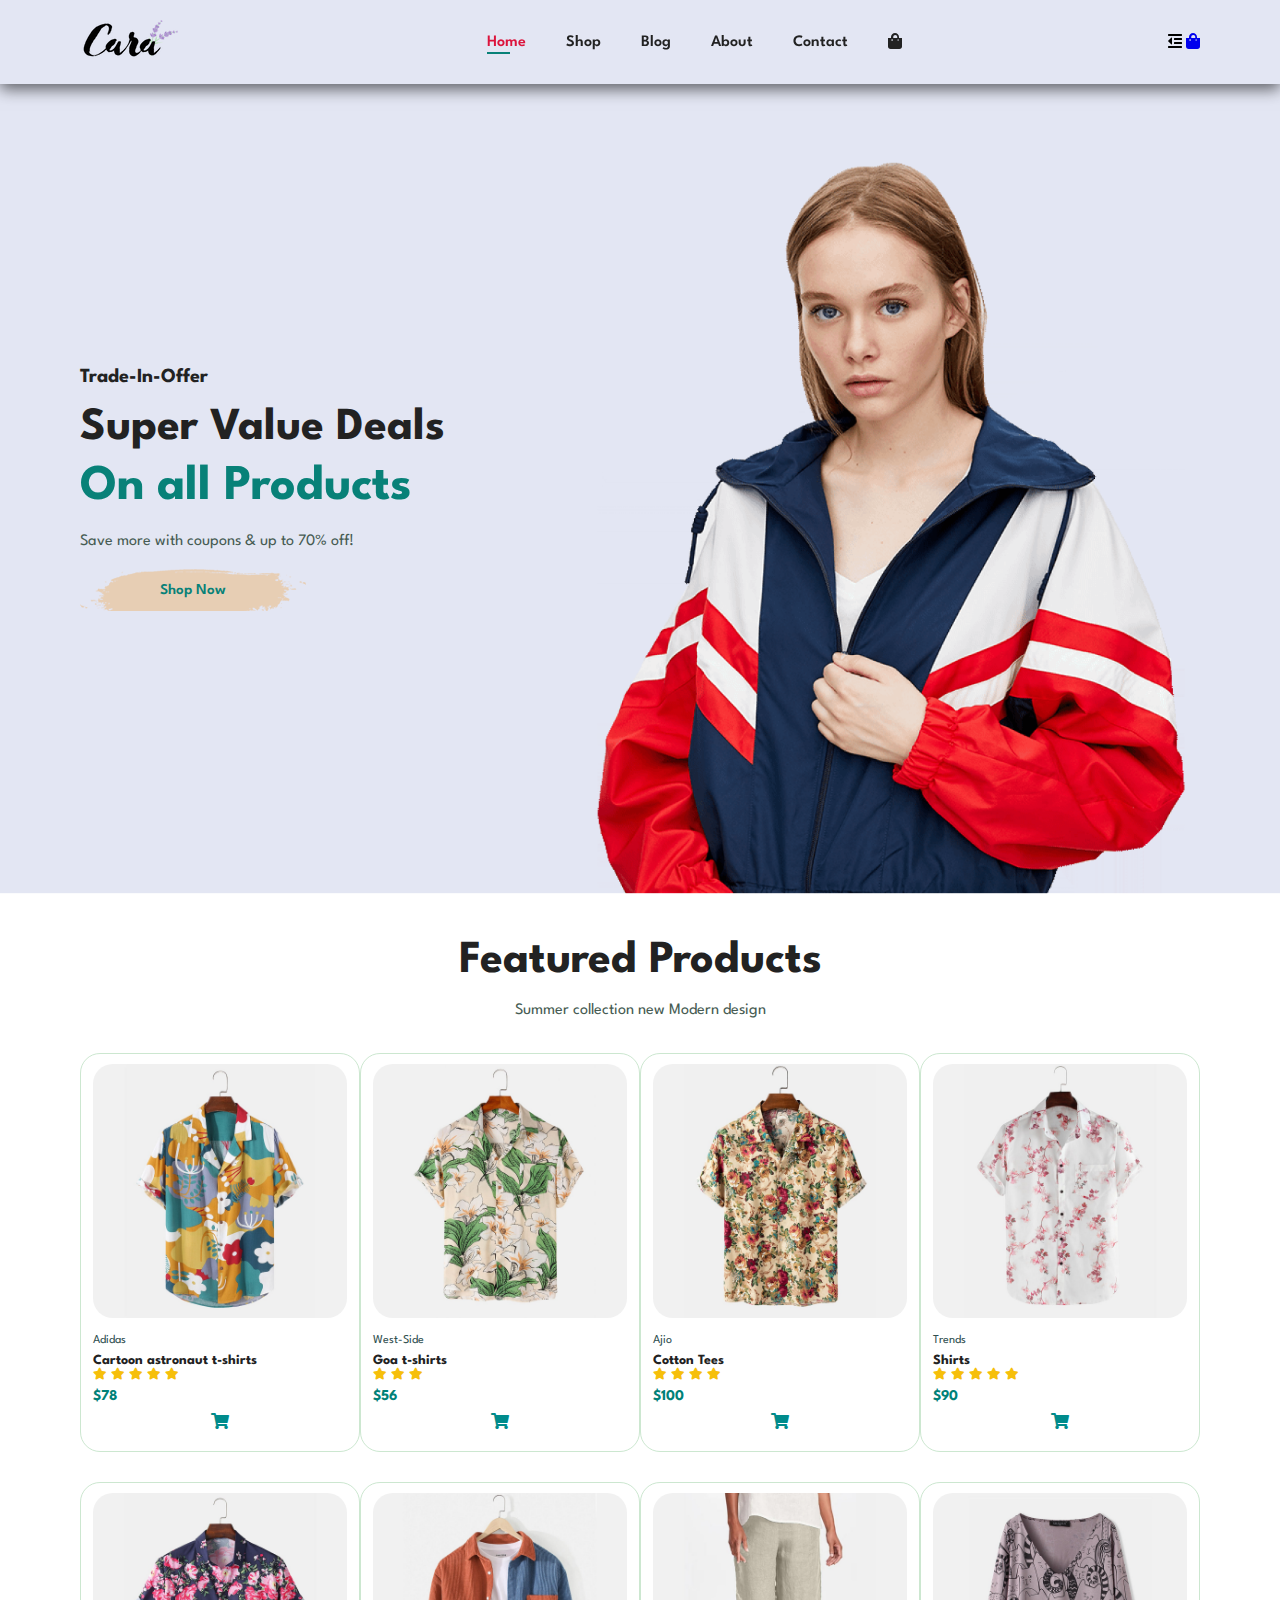
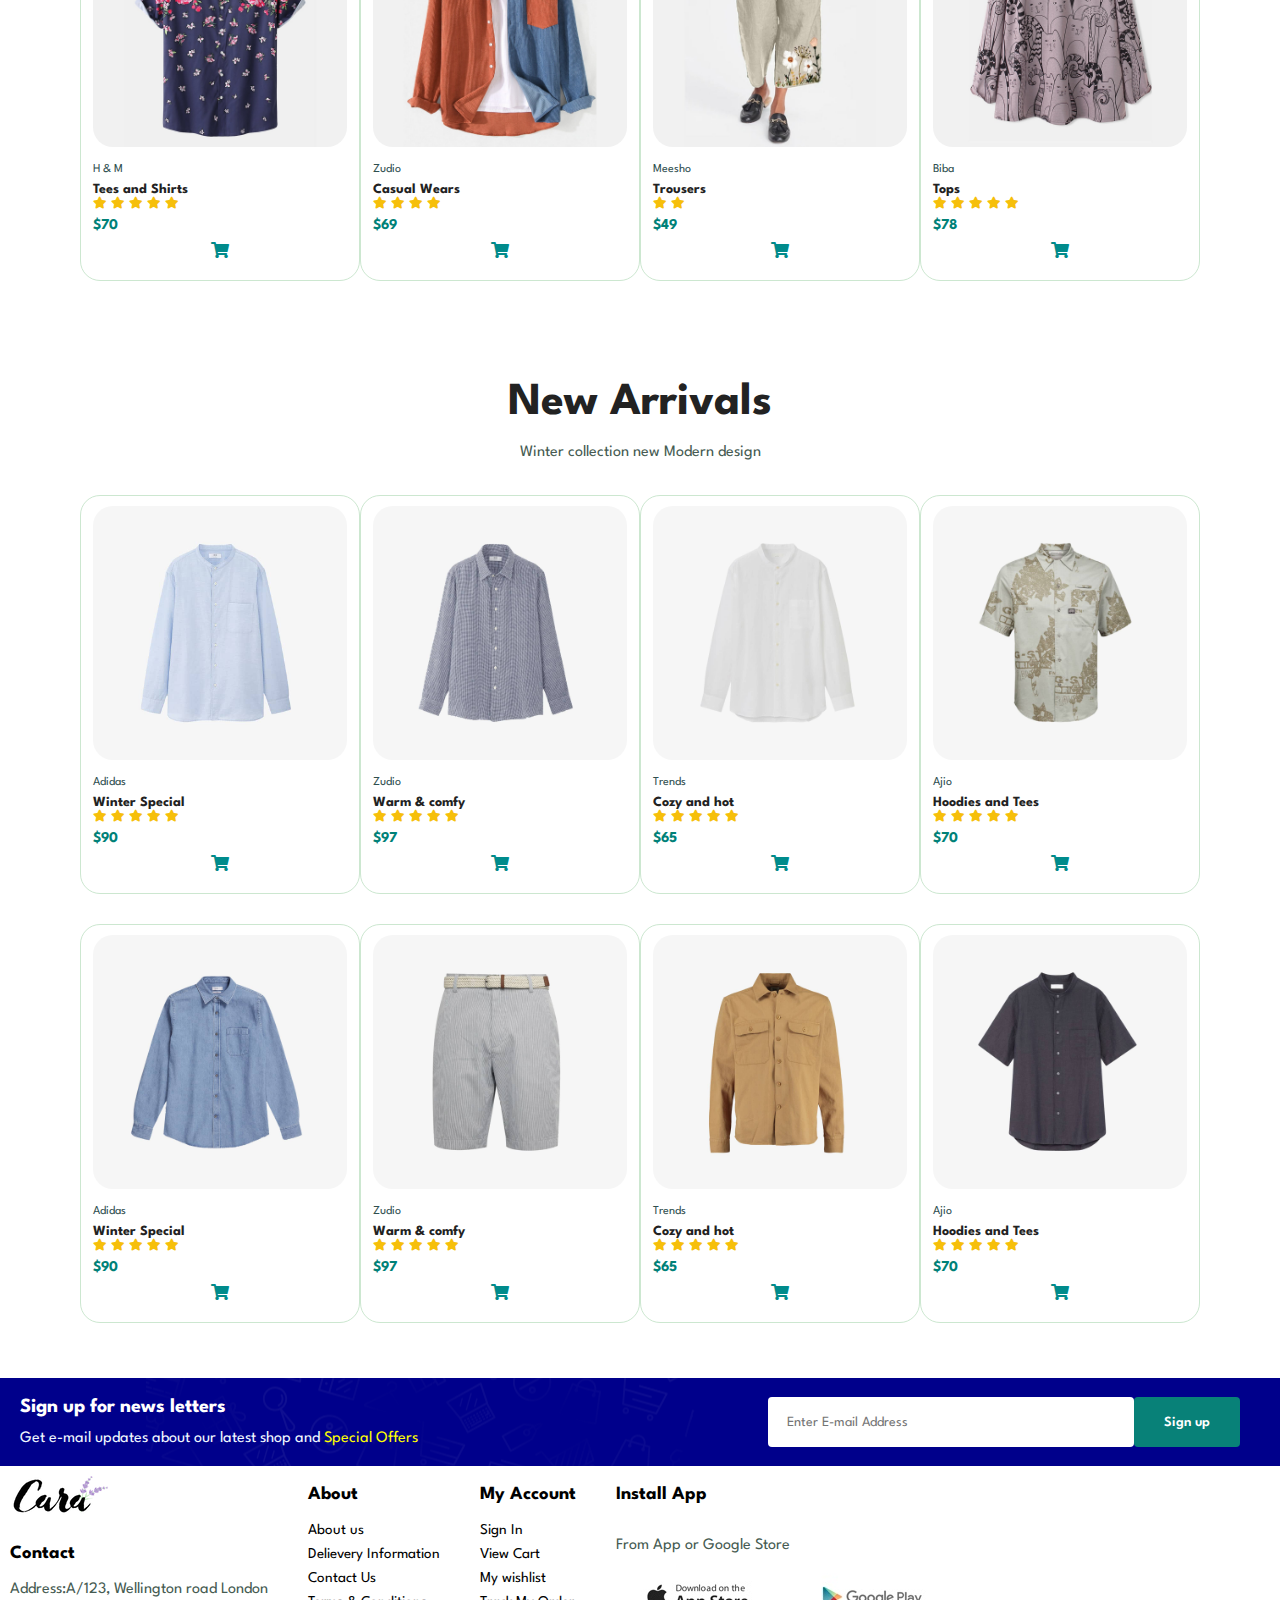
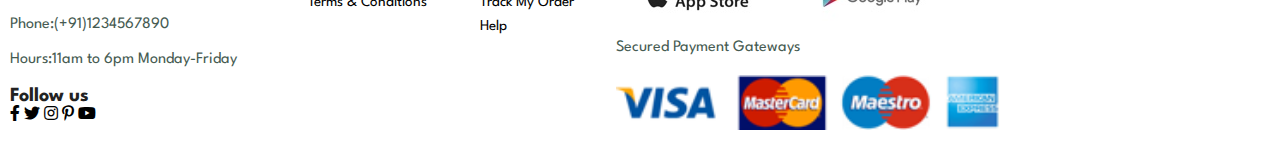
==== shop.html @ 2733646d "shop.html added" ====
<!DOCTYPE html>
<html lang="en">

<head>
    <meta charset="UTF-8">
    <meta name="viewport" content="width=device-width, initial-scale=1.0">
    <title>Ecommerce</title>
    <link rel="stylesheet" href="https://use.fontawesome.com/releases/v5.15.4/css/all.css" />
    <link rel="stylesheet" href="style.css">
</head>

<body>
    <section id="header">

        <a href="#"><img src="img/logo.png" class="logo" alt=""></a>

        <div>
            <ul id="navbar">
                <li><a class="active" href="index.html">Home</a></li>
                <li><a href="shop.html">Shop</a></li>
                <li><a href="blog.html">Blog</a></li>
                <li><a href="about.html">About</a></li>
                <li><a href="contact.html">Contact</a></li>
                <li><a href="cart.html"><i class="fas fa-shopping-bag"></i></a></li>

            </ul>
        </div>
        <div id="mobile">
            <i id="bar" class="fas fa-outdent"></i>
            <a href="cart.html"><i class="fas fa-shopping-bag"></i></a>
        </div>

    </section>

    <section id="hero">
        <h4>Trade-In-Offer</h4>
        <h2>Super Value Deals</h2>
        <h1>On all Products</h1>
        <p>Save more with coupons & up to 70% off!</p>
        <button>Shop Now</button>
    </section>

    <section id="product1" class="section-p1">
        <h2>Featured Products</h2>
        <p>Summer collection new Modern design</p>
        <div class="pro-container">
            <div class="pro">
                <img src="img/products/f1.jpg" alt="">
                <div class="des">
                    <span>Adidas</span>
                    <h5>Cartoon astronaut t-shirts</h5>
                    <div class="star">
                        <i class="fas fa-star"></i>
                        <i class="fas fa-star"></i>
                        <i class="fas fa-star"></i>
                        <i class="fas fa-star"></i>
                        <i class="fas fa-star"></i>
                    </div>
                    <h4>$78</h4>
                </div>
                <a href="#"><i class="fas fa-shopping-cart cart " style="color: darkcyan;"></i></a>
            </div>

            <div class="pro">
                <img src="img/products/f2.jpg" alt="">
                <div class="des">
                    <span>West-Side</span>
                    <h5>Goa t-shirts</h5>
                    <div class="star">
                        <i class="fas fa-star"></i>
                        <i class="fas fa-star"></i>
                        <i class="fas fa-star"></i>
                    </div>
                    <h4>$56</h4>
                </div>
                <a href="#"><i class="fas fa-shopping-cart cart " style="color: darkcyan;"></i></a>
            </div>

            <div class="pro">
                <img src="img/products/f3.jpg" alt="">
                <div class="des">
                    <span>Ajio</span>
                    <h5>Cotton Tees</h5>
                    <div class="star">
                        <i class="fas fa-star"></i>
                        <i class="fas fa-star"></i>
                        <i class="fas fa-star"></i>
                        <i class="fas fa-star"></i>
                    </div>
                    <h4>$100</h4>
                </div>
                <a href="#"><i class="fas fa-shopping-cart cart " style="color: darkcyan;"></i></a>
            </div>

            <div class="pro">
                <img src="img/products/f4.jpg" alt="">
                <div class="des">
                    <span>Trends</span>
                    <h5>Shirts</h5>
                    <div class="star">
                        <i class="fas fa-star"></i>
                        <i class="fas fa-star"></i>
                        <i class="fas fa-star"></i>
                        <i class="fas fa-star"></i>
                        <i class="fas fa-star"></i>
                    </div>
                    <h4>$90</h4>
                </div>
                <a href="#"><i class="fas fa-shopping-cart cart " style="color: darkcyan;"></i></a>
            </div>

            <div class="pro">
                <img src="img/products/f5.jpg" alt="">
                <div class="des">
                    <span>H & M</span>
                    <h5>Tees and Shirts</h5>
                    <div class="star">
                        <i class="fas fa-star"></i>
                        <i class="fas fa-star"></i>
                        <i class="fas fa-star"></i>
                        <i class="fas fa-star"></i>
                        <i class="fas fa-star"></i>
                    </div>
                    <h4>$70</h4>
                </div>
                <a href="#"><i class="fas fa-shopping-cart cart " style="color: darkcyan;"></i></a>
            </div>

            <div class="pro">
                <img src="img/products/f6.jpg" alt="">
                <div class="des">
                    <span>Zudio</span>
                    <h5>Casual Wears</h5>
                    <div class="star">
                        <i class="fas fa-star"></i>
                        <i class="fas fa-star"></i>
                        <i class="fas fa-star"></i>
                        <i class="fas fa-star"></i>
                    </div>
                    <h4>$69</h4>
                </div>
                <a href="#"><i class="fas fa-shopping-cart cart " style="color: darkcyan;"></i></a>
            </div>

            <div class="pro">
                <img src="img/products/f7.jpg" alt="">
                <div class="des">
                    <span>Meesho</span>
                    <h5>Trousers</h5>
                    <div class="star">
                        <i class="fas fa-star"></i>
                        <i class="fas fa-star"></i>
                    </div>
                    <h4>$49</h4>
                </div>
                <a href="#"><i class="fas fa-shopping-cart cart " style="color: darkcyan;"></i></a>
            </div>

            <div class="pro">
                <img src="img/products/f8.jpg" alt="">
                <div class="des">
                    <span>Biba</span>
                    <h5>Tops</h5>
                    <div class="star">
                        <i class="fas fa-star"></i>
                        <i class="fas fa-star"></i>
                        <i class="fas fa-star"></i>
                        <i class="fas fa-star"></i>
                        <i class="fas fa-star"></i>
                    </div>
                    <h4>$78</h4>
                </div>
                <a href="#"><i class="fas fa-shopping-cart cart " style="color: darkcyan;"></i></a>
            </div>

        </div>
    </section>

    <section id="product1" class="section-p1">
        <h2>New Arrivals</h2>
        <p>Winter collection new Modern design</p>
        <div class="pro-container">
            <div class="pro">
                <img src="img/products/n1.jpg" alt="">
                <div class="des">
                    <span>Adidas</span>
                    <h5>Winter Special</h5>
                    <div class="star">
                        <i class="fas fa-star"></i>
                        <i class="fas fa-star"></i>
                        <i class="fas fa-star"></i>
                        <i class="fas fa-star"></i>
                        <i class="fas fa-star"></i>
                    </div>
                    <h4>$90</h4>
                </div>
                <a href="#"><i class="fas fa-shopping-cart cart " style="color: darkcyan;"></i></a>
            </div>

            <div class="pro">
                <img src="img/products/n2.jpg" alt="">
                <div class="des">
                    <span>Zudio</span>
                    <h5>Warm & comfy</h5>
                    <div class="star">
                        <i class="fas fa-star"></i>
                        <i class="fas fa-star"></i>
                        <i class="fas fa-star"></i>
                        <i class="fas fa-star"></i>
                        <i class="fas fa-star"></i>
                    </div>
                    <h4>$97</h4>
                </div>
                <a href="#"><i class="fas fa-shopping-cart cart " style="color: darkcyan;"></i></a>
            </div>

            <div class="pro">
                <img src="img/products/n3.jpg" alt="">
                <div class="des">
                    <span>Trends</span>
                    <h5>Cozy and hot</h5>
                    <div class="star">
                        <i class="fas fa-star"></i>
                        <i class="fas fa-star"></i>
                        <i class="fas fa-star"></i>
                        <i class="fas fa-star"></i>
                        <i class="fas fa-star"></i>
                    </div>
                    <h4>$65</h4>
                </div>
                <a href="#"><i class="fas fa-shopping-cart cart " style="color: darkcyan;"></i></a>
            </div>

            <div class="pro">
                <img src="img/products/n4.jpg" alt="">
                <div class="des">
                    <span>Ajio</span>
                    <h5>Hoodies and Tees</h5>
                    <div class="star">
                        <i class="fas fa-star"></i>
                        <i class="fas fa-star"></i>
                        <i class="fas fa-star"></i>
                        <i class="fas fa-star"></i>
                        <i class="fas fa-star"></i>
                    </div>
                    <h4>$70</h4>
                </div>
                <a href="#"><i class="fas fa-shopping-cart cart " style="color: darkcyan;"></i></a>
            </div>

            <div class="pro">
                <img src="img/products/n5.jpg" alt="">
                <div class="des">
                    <span>Adidas</span>
                    <h5>Winter Special</h5>
                    <div class="star">
                        <i class="fas fa-star"></i>
                        <i class="fas fa-star"></i>
                        <i class="fas fa-star"></i>
                        <i class="fas fa-star"></i>
                        <i class="fas fa-star"></i>
                    </div>
                    <h4>$90</h4>
                </div>
                <a href="#"><i class="fas fa-shopping-cart cart " style="color: darkcyan;"></i></a>
            </div>

            <div class="pro">
                <img src="img/products/n6.jpg" alt="">
                <div class="des">
                    <span>Zudio</span>
                    <h5>Warm & comfy</h5>
                    <div class="star">
                        <i class="fas fa-star"></i>
                        <i class="fas fa-star"></i>
                        <i class="fas fa-star"></i>
                        <i class="fas fa-star"></i>
                        <i class="fas fa-star"></i>
                    </div>
                    <h4>$97</h4>
                </div>
                <a href="#"><i class="fas fa-shopping-cart cart " style="color: darkcyan;"></i></a>
            </div>

            <div class="pro">
                <img src="img/products/n7.jpg" alt="">
                <div class="des">
                    <span>Trends</span>
                    <h5>Cozy and hot</h5>
                    <div class="star">
                        <i class="fas fa-star"></i>
                        <i class="fas fa-star"></i>
                        <i class="fas fa-star"></i>
                        <i class="fas fa-star"></i>
                        <i class="fas fa-star"></i>
                    </div>
                    <h4>$65</h4>
                </div>
                <a href="#"><i class="fas fa-shopping-cart cart " style="color: darkcyan;"></i></a>
            </div>

            <div class="pro">
                <img src="img/products/n8.jpg" alt="">
                <div class="des">
                    <span>Ajio</span>
                    <h5>Hoodies and Tees</h5>
                    <div class="star">
                        <i class="fas fa-star"></i>
                        <i class="fas fa-star"></i>
                        <i class="fas fa-star"></i>
                        <i class="fas fa-star"></i>
                        <i class="fas fa-star"></i>
                    </div>
                    <h4>$70</h4>
                </div>
                <a href="#"><i class="fas fa-shopping-cart cart " style="color: darkcyan;"></i></a>
            </div>

        </div>
    </section>

    <section id="newsletter">
        <div class="newstext">
            <h4 style="margin-left: 20px; margin-top: 20px; color: white;">Sign up for news letters</h4>
            <p style="margin-left: 20px; color: aliceblue;">Get e-mail updates about our latest shop and <span
                    style="color: yellow;">Special
                    Offers</span></p>
        </div>
        <div class="form">
            <input type="form" placeholder="Enter E-mail Address">
            <button style="margin-right: 40px;" class="normal">Sign up</button>
        </div>
    </section>

    <footer>
        <div style="margin-left: 10px;">
            <img src="img/logo.png" ;>
            <br><br>
            <h3>Contact</h3>
            <p>Address:A/123, Wellington road London</p>
            <p>Phone:(+91)1234567890</p>
            <p>Hours:11am to 6pm Monday-Friday</p>
            <div class="follow">
                <h4>Follow us</h4>
                <div class="icon">
                    <i class="fab fa-facebook-f"></i>
                    <i class="fab fa-twitter"></i>
                    <i class="fab fa-instagram"></i>
                    <i class="fab fa-pinterest-p"></i>
                    <i class="fab fa-youtube"></i>
                </div>
            </div>
        </div>

        <div class="col">
            <h3>About</h3>
            <a href="#">About us</a>
            <a href="#">Delievery Information</a>
            <a href="#">Contact Us</a>
            <a href="#">Terms & Conditions</a>
        </div>

        <div class="col">
            <h3>My Account</h3>
            <a href="#">Sign In</a>
            <a href="#">View Cart</a>
            <a href="#">My wishlist</a>
            <a href="#">Track My Order</a>
            <a href="#">Help</a>

        </div>

        <div class="col install">
            <h3>Install App</h3>
            <p>From App or Google Store</p>
            <div class="row">
                <img src="img/pay/app.jpg" alt="">
                <img src="img/pay/play.jpg" alt="">
            </div>
            <p>Secured Payment Gateways</p>
            <img src="img/pay/pay.png" alt="">

        </div>

    </footer>

    <script src="script.js"></script>
</body>

</html>
---- style.css ----
@import url("https://fonts.googleapis.com/css2?family=Spartan:wght@100;200;300;400;500;600;700;800;900&display=swap");

* {
    margin: 0;
    padding: 0;
    box-sizing: border-box;
    font-family: "Spartan", sans-serif;
}

h1 {
    font-size: 50px;
    line-height: 64px;
    color: #222;
}

h2 {
    font-size: 46px;
    line-height: 54px;
    color: #222;
}

h4 {
    font-size: 20px;
    color: #222;
}

h6 {
    font-weight: 700;
    font-size: 12px;
}

p {
    font-size: 16px;
    color: #465b52;
    margin: 15px 0 20px 0;
}

.section-p1 {
    padding: 40px 80px;
}

.section-m1 {
    margin: 40px 0;
}

button.normal {
    font-size: 14px;
    font-weight: 600;
    padding: 15px 30px;
    color: black;
    background-color: aliceblue;
    border-radius: 4px;
    cursor: pointer;
    border: none;
    outline: none;

}

button.white {
    font-size: 14px;
    font-weight: 600;
    padding: 15px 30px;
    color: white;
    background-color: transparent;
    border: solid 1px;
    border-radius: 4px black;
    cursor: pointer;
    outline: none;

}

body {
    width: 100%;
}

#header {
    display: flex;
    align-items: center;
    justify-content: space-between;
    padding: 20px 80px;
    background: #E3E6F3;
    box-shadow: 0 5px 15px rgba(0, 0, 0, 0.6);
    z-index: 999;
    position: sticky;
    top: 0;
    left: 0;

}

#hero {
    background-image: url(img/hero4.png);
    height: 90vh;
    background-position: top 25% right 0;
    background-size: cover;
    width: 100%;
    padding: 0 80px;
    display: flex;
    align-items: flex-start;
    justify-content: center;
    flex-direction: column;
}

#hero h4 {
    padding-bottom: 15px;
}

#hero h1 {
    color: #088178;
}

#hero button {
    background-image: url(img/button.png);
    background-color: transparent;
    color: #088178;
    border: 0;
    padding: 14px 80px 14px;
    background-repeat: no-repeat;
    cursor: pointer;
    font-weight: 600;
    font-size: 15px;
}

#navbar {
    display: flex;
    align-items: center;
    justify-content: center;
}

#navbar li {
    list-style: none;
    padding: 0px 20px;
    position: relative;
}

#navbar li a {
    text-decoration: none;
    font-size: 16px;
    font-weight: 600;
    color: #222;
}

#navbar li a:hover,
#navbar li a.active {
    color: crimson;
}

#navbar li a.active::after,
#navbar li a:hover::after {
    content: "";
    width: 30%;
    height: 2px;
    background: #088178;
    position: absolute;
    bottom: -4px;
    left: 20px;
}

#feature .fe-box {
    width: 180px;
    text-align: center;
    padding: 25px 15px;
    box-shadow: 20px 20px 34px rgba(0, 0, 0, 0.06);
    border: 1px solid;
    border-radius: 4px;
    margin: 15px 0;
}

#feature {
    display: flex;
    align-items: center;
    justify-content: space-between;
    flex-wrap: wrap;
    padding-left: 5px;
    padding-right: 5px;
}

#feature .fe-box:hover {
    box-shadow: 10px 10px 54px rgba(70, 62, 221, 0.1);
}

#feature .fe-box img {
    width: 100%;
    margin-bottom: 10px;
}

#feature .fe-box h6 {
    display: inline-block;
    padding: 9px 8px 6px 8px;
    line-height: 1;
    border-radius: 4px;
    color: #008178;
    background-color: cornsilk;
}

#feature .fe-box h6:nth-child(2) {
    background-color: aquamarine;
}

#feature .fe-box h6:nth-child(3) {
    background-color: coral;
}

#feature .fe-box h6:nth-child(4) {
    background-color: beige;
}

#feature .fe-box h6:nth-child(5) {
    background-color: #088178;
}

#feature .fe-box h6:nth-child(6) {
    background-color: deeppink;
}

#product1 {
    text-align: center;
    justify-content: space-between;
}

#product1 .pro-container {
    display: flex;
    justify-content: space-between;
    padding-top: 20px 15px;
    flex-wrap: wrap;
}

#product1 .pro {
    width: 25%;
    min-width: 250px;
    padding: 10px 12px 20px;
    border: 1px solid #cce7d0;
    border-radius: 20px;
    margin: 15px 0;
    position: relative;
}

#product1 .pro img {
    width: 100%;
    border-radius: 20px;

}

#product1 .pro .des {
    text-align: start;
    padding: 10px 0;
}

#product1 .pro .des span {
    color: darkslategrey;
    font-size: 12px;
}

#product1 .pro .des h5 {
    padding-top: 7px;
    color: #222;
    font-size: 14px;
}

#product1 .pro .des i {
    font-size: 12px;
    color: rgb(246, 191, 10);
}

#product1 .pro .des h4 {
    padding-top: 7px;
    font-size: 15px;
    font-weight: 700;
    color: #008178;
}

#product1 .pro .bag {
    width: 40px;
    height: 40px;
    line-height: 40px;
    border-radius: 40px;
    background-color: #E3E6F3;
    font-weight: 500;
    color: #088178;
    border: 1px solid;
}

#banner {
    display: flex;
    flex-direction: column;
    justify-content: center;
    align-items: center;
    text-align: center;
    background-image: url(img/banner/b2.jpg);
    width: 100%;
    height: 40vh;
    background-size: cover;
    background-position: center;
}

#banner h4 {
    color: #E3E6F3;
    font-size: 17px;
}

#banner h2 {
    color: #E3E6F3;
    font-size: 35px;
    padding: 10px;
}

#banner h2 span {
    color: crimson;
}

#sm-banner {
    display: flex;
    justify-content: space-between;

}

#sm-banner .banner-box {
    display: flex;
    flex-direction: column;
    justify-content: center;
    align-items: flex-start;
    text-align: center;
    background-image: url(img/banner/b17.jpg);
    width: 560px;
    height: 50vh;
    background-size: cover;
    background-position: center;
    margin-right: 35px;
}

#sm-banner .banner-box2 {
    background-image: url(img/banner/b10.jpg);
}

#sm-banner h4 {
    color: #f4faf5;
    font-size: 34px;
    font-weight: 800;
}

#sm-banner h2 {
    color: #f4faf5;
    font-size: 14px;
    font-weight: 600;
}

#banner3 {
    display: flex;
    justify-content: space-between;

    padding: 0 80px;
}

#banner3 .banner-box {
    display: flex;
    flex-direction: column;
    justify-content: center;
    align-items: flex-start;
    text-align: center;
    background-image: url(img/banner/b7.jpg);
    min-width: 30%;
    height: 30vh;
    background-size: cover;
    background-position: center;
    margin-right: 35px;
    margin-bottom: 20px;
    padding: 20px;
}

#banner3 .banner-box2 {
    background-image: url(img/banner/b4.jpg);
}

#banner3 .banner-box3 {
    background-image: url(img/banner/b18.jpg);
}

#newsletter .form {
    display: flex;
    width: 40%;
}

#newsletter {
    display: flex;
    justify-content: space-between;
    flex-wrap: wrap;
    align-items: center;
    background-image: url("img/banner/b14.png");
    background-repeat: no-repeat;
    background-color: darkblue;
    background-position: 20% 30%;
}

#newsletter input {
    height: 3.125rem;
    padding: 0 1.25em;
    font-size: 14px;
    width: 80%;
    border: 1px solid transparent;
    border-radius: 4px;
    outline: none;

}

#newsletter button {
    background-color: #088178;
    color: white;
    white-space: nowrap;
}

footer {
    display: flex;
    margin-top: 10px;

}

footer div {
    margin-right: 40px;
}

footer .col {
    display: flex;
    flex-direction: column;
    margin-bottom: 20px;
}

footer a {
    font-size: 15px;
    text-decoration: none;
    color: #000;
    margin-bottom: 10px;
}

footer h3 {
    margin-top: 10px;
    margin-bottom: 20px;
}

@media (max-width:799px) {
    #navbar {
        display: flex;
        flex-direction: column;
        align-items: flex-start;
        justify-content: flex-start;
        position: fixed;
        top: 0;
        right: 0px;
        height: 100vh;
        width: 300px;
        background-color: #E3E6F3;
        padding: 80px 0 0 10px;
    }

    #navbar li {
        margin-bottom: 25px;
    }
}
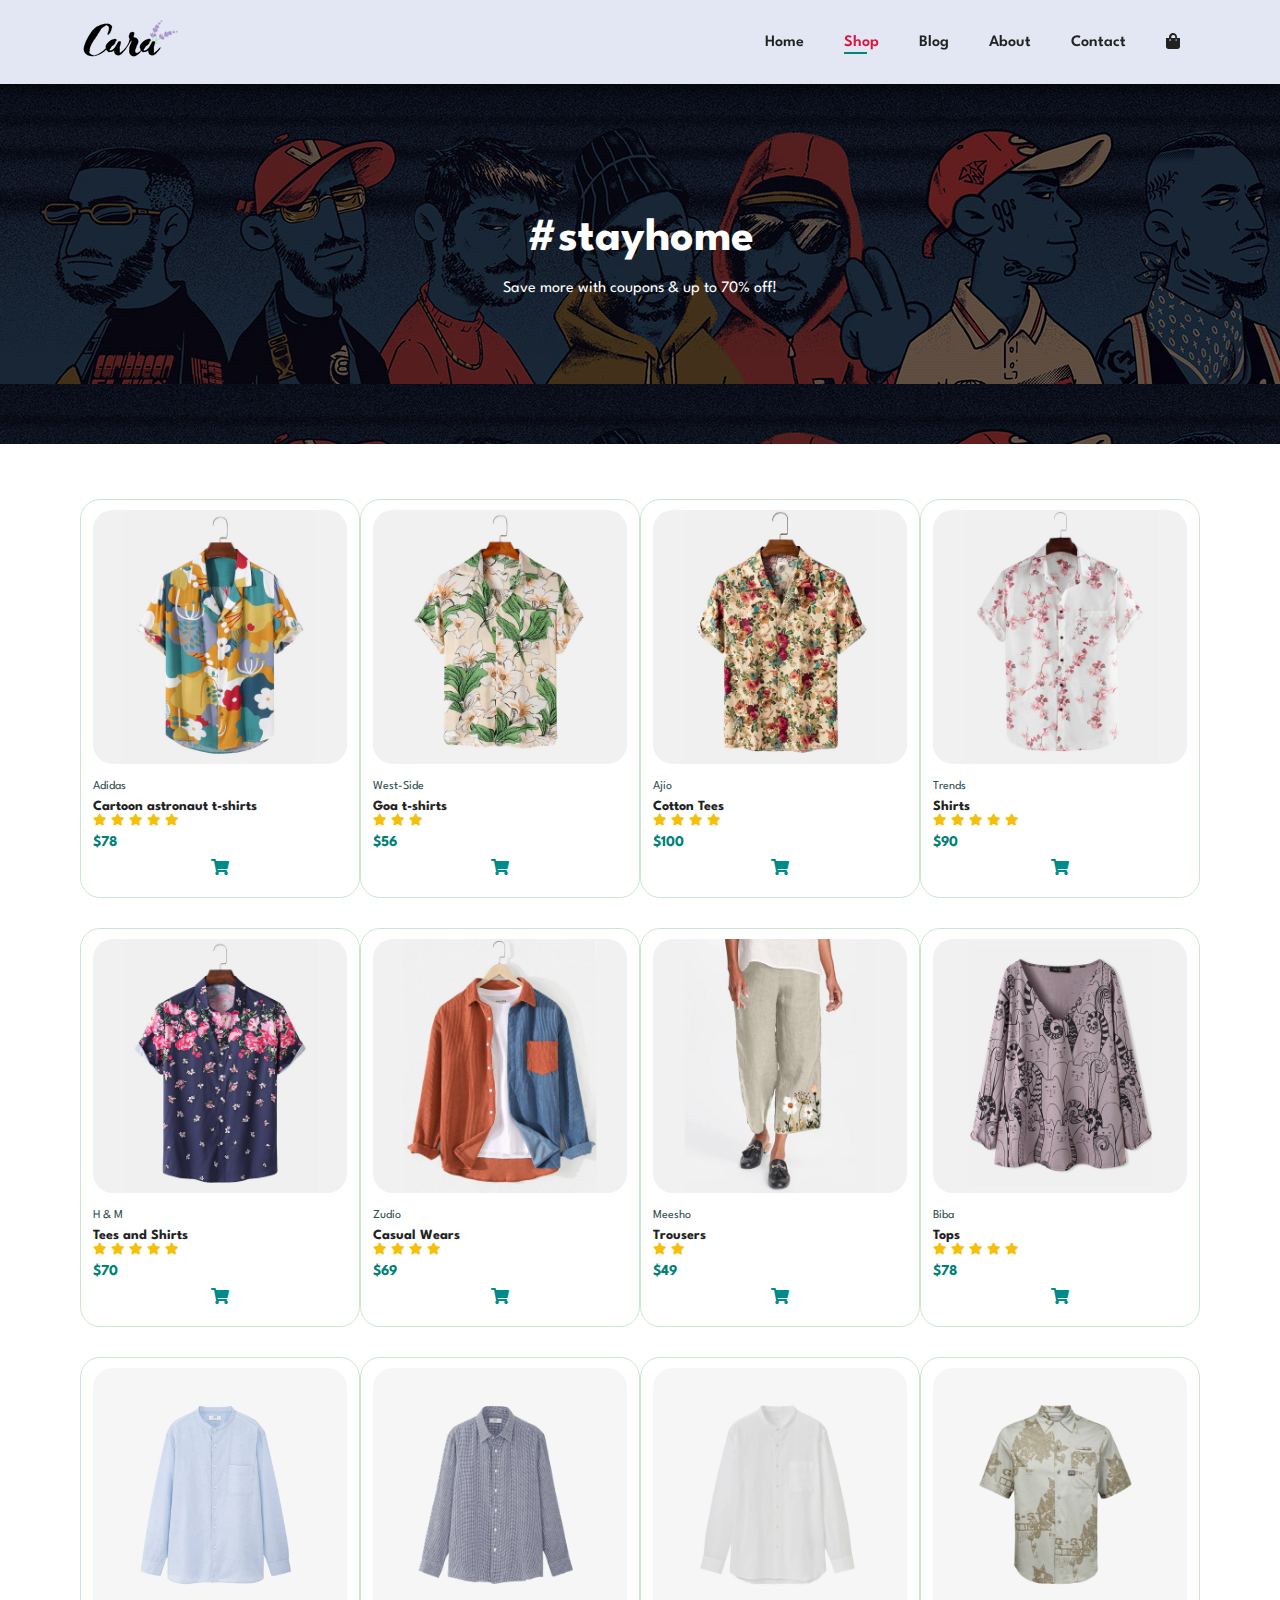
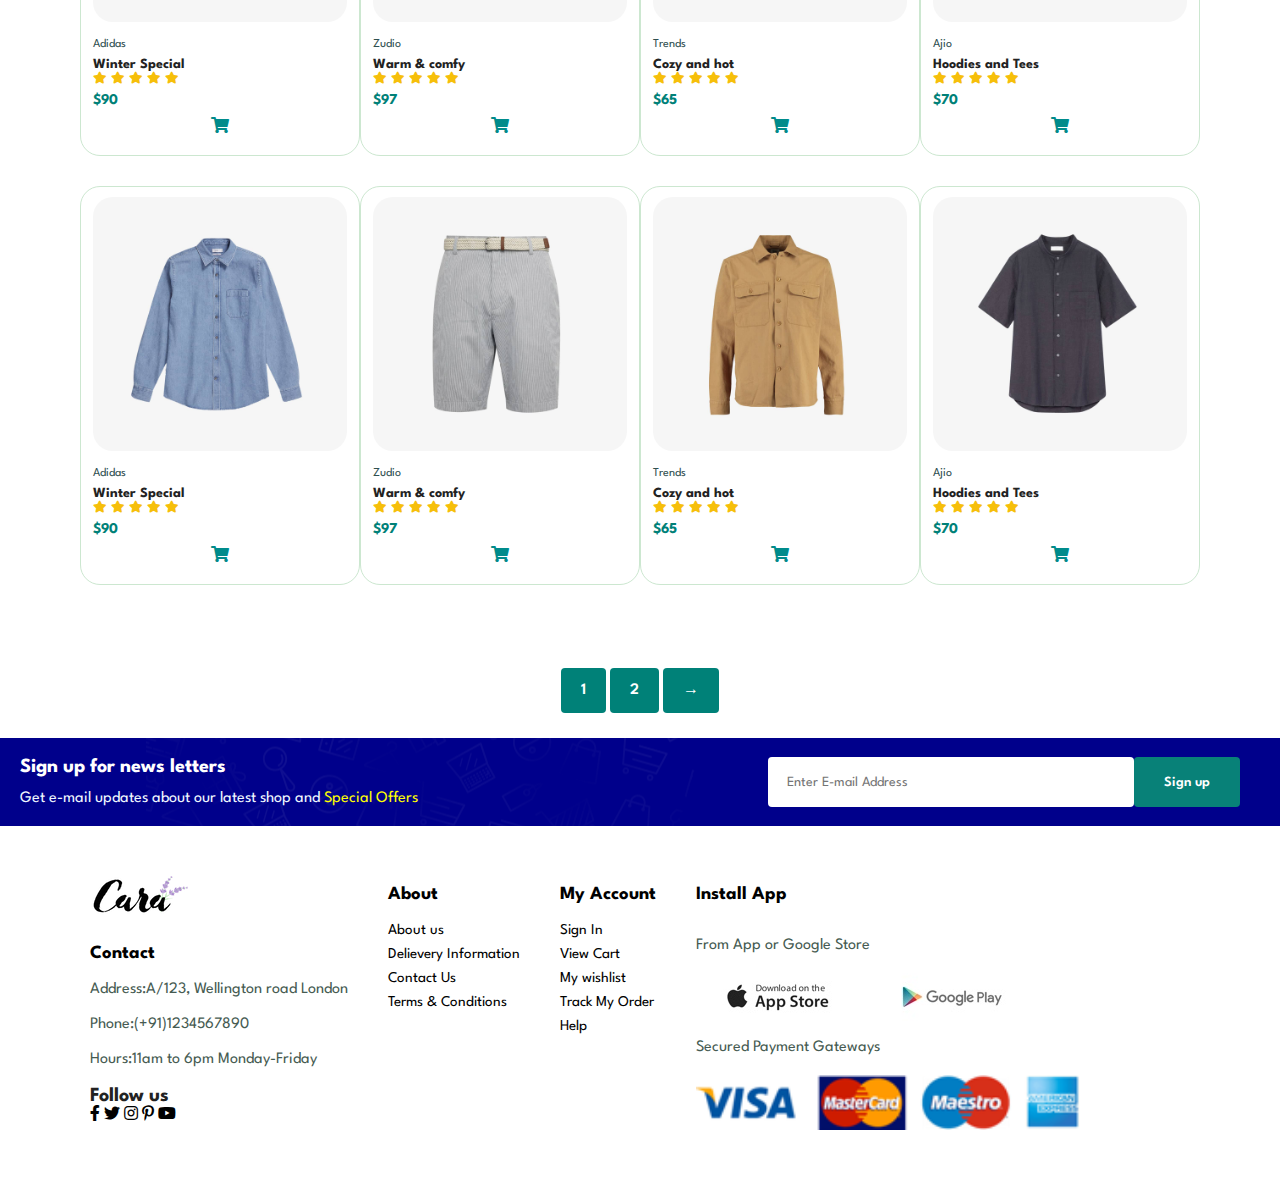
==== commit df543f43: "new pages added" ====
--- a/shop.html
+++ b/shop.html
@@ -16,8 +16,8 @@
 
         <div>
             <ul id="navbar">
-                <li><a class="active" href="index.html">Home</a></li>
-                <li><a href="shop.html">Shop</a></li>
+                <li><a href="index.html">Home</a></li>
+                <li><a class="active" href="shop.html">Shop</a></li>
                 <li><a href="blog.html">Blog</a></li>
                 <li><a href="about.html">About</a></li>
                 <li><a href="contact.html">Contact</a></li>
@@ -25,26 +25,22 @@
 
             </ul>
         </div>
-        <div id="mobile">
+        <!-- <div id="mobile">
             <i id="bar" class="fas fa-outdent"></i>
             <a href="cart.html"><i class="fas fa-shopping-bag"></i></a>
-        </div>
-
-    </section>
-
-    <section id="hero">
-        <h4>Trade-In-Offer</h4>
-        <h2>Super Value Deals</h2>
-        <h1>On all Products</h1>
+        </div> -->
+
+    </section>
+
+    <section id="page-header">
+        <h2>#stayhome</h2>
         <p>Save more with coupons & up to 70% off!</p>
-        <button>Shop Now</button>
     </section>
 
     <section id="product1" class="section-p1">
-        <h2>Featured Products</h2>
-        <p>Summer collection new Modern design</p>
+
         <div class="pro-container">
-            <div class="pro">
+            <div class="pro" onclick="window.location.href='sproducts.html';">
                 <img src="img/products/f1.jpg" alt="">
                 <div class="des">
                     <span>Adidas</span>
@@ -173,13 +169,6 @@
                 <a href="#"><i class="fas fa-shopping-cart cart " style="color: darkcyan;"></i></a>
             </div>
 
-        </div>
-    </section>
-
-    <section id="product1" class="section-p1">
-        <h2>New Arrivals</h2>
-        <p>Winter collection new Modern design</p>
-        <div class="pro-container">
             <div class="pro">
                 <img src="img/products/n1.jpg" alt="">
                 <div class="des">
@@ -317,6 +306,12 @@
             </div>
 
         </div>
+    </section>
+
+    <section id="pagination" class="section-p1">
+        <a href="#">1</a>
+        <a href="#">2</a>
+        <a href="#">&rarr;</a>
     </section>
 
     <section id="newsletter">
@@ -332,7 +327,7 @@
         </div>
     </section>
 
-    <footer>
+    <footer class="section-p1">
         <div style="margin-left: 10px;">
             <img src="img/logo.png" ;>
             <br><br>
--- a/style.css
+++ b/style.css
@@ -453,4 +453,164 @@
     #navbar li {
         margin-bottom: 25px;
     }
+}
+
+#page-header {
+    background-image: url(img/banner/b1.jpg);
+    display: flex;
+    width: 100%;
+    height: 40vh;
+    justify-content: center;
+    text-align: center;
+    flex-direction: column;
+    padding: 14px;
+}
+
+#page-header h2,
+#page-header p {
+    color: #fff;
+}
+
+#pagination {
+    text-align: center;
+}
+
+#pagination a {
+    text-decoration: none;
+    background-color: #008178;
+    padding: 15px 20px;
+    border-radius: 4px;
+    color: #fff;
+    font-weight: 600;
+}
+
+#pagination a i {
+    font-size: 16px;
+    font-weight: 600;
+}
+
+#prodetails .single-pro-image {
+    width: 40%;
+    margin-right: 50px;
+}
+
+.small-img-group {
+    display: flex;
+    justify-content: space-between;
+}
+
+.small-img-col {
+    cursor: pointer;
+}
+
+#prodetails {
+    display: flex;
+    margin-top: 15px;
+}
+
+#prodetails .single-pro-details {
+    width: 50%;
+    padding-top: 30px;
+}
+
+#prodetails .single-pro-details h2 {
+    padding: 26px;
+}
+
+#prodetails .single-pro-details select {
+    display: block;
+    padding: 5px 10px;
+    margin-bottom: 10px;
+}
+
+#prodetails .single-pro-details input {
+    width: 50px;
+    height: 47px;
+    padding-left: 10px;
+    font-size: 16px;
+    padding-right: 10px;
+}
+
+#prodetails .single-pro-details input:focus {
+    outline: none;
+}
+
+#prodetails .single-pro-details button {
+    background-color: #008178;
+    color: #fff;
+}
+
+#prodetails .single-pro-details span {
+    line-height: 25px;
+}
+
+#page-header.blog-header {
+    background-image: url(img/banner/b19.jpg);
+    width: 100%;
+    height: 40vh;
+
+}
+
+#blog {
+    padding: 150px 150px 0 150px;
+
+}
+
+#blog .blog-box {
+    display: flex;
+    align-items: center;
+    width: 100%;
+    position: relative;
+    padding-bottom: 90px;
+}
+
+#blog .blog-img {
+    width: 50%;
+    margin-right: 40px;
+}
+
+#blog img {
+    width: 100%;
+    height: 300px;
+    object-fit: cover;
+}
+
+#blog .blog-details {
+    width: 50%;
+}
+
+#blog .blog-details a {
+    text-decoration: none;
+    font-size: 11px;
+    color: #000;
+    font-weight: 700;
+    position: relative;
+}
+
+#blog .blog-details a::after {
+    content: "";
+    width: 50px;
+    height: 1px;
+    background-color: black;
+    position: absolute;
+    top: 4px;
+    right: -60px;
+}
+
+#blog .blog-details a:hover {
+    color: #088178;
+}
+
+#blog .blog-details a:hover::after {
+    background-color: #088178;
+}
+
+#blog .blog-details h1 {
+    position: absolute;
+    top: -40px;
+    left: 0;
+    font-size: 70px;
+    font-weight: 700;
+    color: #E3E6F3;
+    z-index: -9;
 }